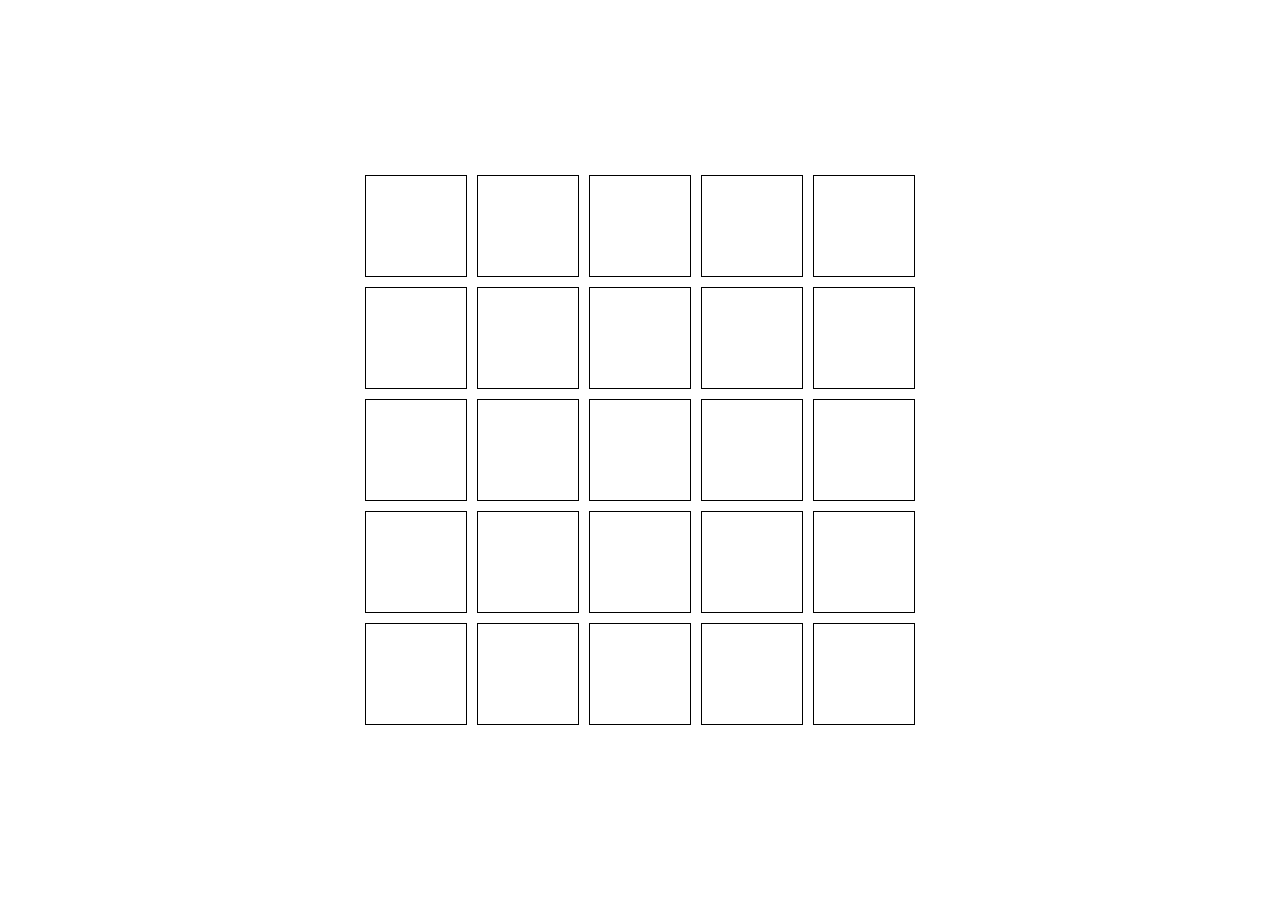
==== seiten/raten/index.html @ f916f19a "evening_change" ====
<!DOCTYPE html>
<html lang="en">
<head>
    <meta charset="UTF-8">
    <meta name="viewport" content="width=device-width, initial-scale=1.0">
    <title>Memory</title>
    <link rel="stylesheet" href="./style.css">
</head>
<body>

    <script src="./script.js"></script>

    <div class="grid-container">
        <div class="grid-item" onclick="click(0,0)"></div>
        <div class="grid-item" onclick="click(0,0)"></div>
        <div class="grid-item" onclick="click(0,0)"></div>
        <div class="grid-item" onclick="click(0,0)"></div>
        <div class="grid-item" onclick="click(0,0)"></div>

        <div class="grid-item" onclick="click(0,0)"></div>
        <div class="grid-item" onclick="click(0,0)"></div>
        <div class="grid-item" onclick="click(0,0)"></div>
        <div class="grid-item" onclick="click(0,0)"></div>
        <div class="grid-item" onclick="click(0,0)"></div>

        <div class="grid-item" onclick="click(0,0)"></div>
        <div class="grid-item" onclick="click(0,0)"></div>
        <div class="grid-item" onclick="click(0,0)"></div>
        <div class="grid-item" onclick="click(0,0)"></div>
        <div class="grid-item" onclick="click(0,0)"></div>

        <div class="grid-item" onclick="click(0,0)"></div>
        <div class="grid-item" onclick="click(0,0)"></div>
        <div class="grid-item" onclick="click(0,0)"></div>
        <div class="grid-item" onclick="click(0,0)"></div>
        <div class="grid-item" onclick="click(0,0)"></div>

        <div class="grid-item" onclick="click(0,0)"></div>
        <div class="grid-item" onclick="click(0,0)"></div>
        <div class="grid-item" onclick="click(0,0)"></div>
        <div class="grid-item" onclick="click(0,0)"></div>
        <div class="grid-item" onclick="click(0,0)"></div>
    </div>
</body>
</html>
---- seiten/raten/style.css ----
body {
    display: flex;
    justify-content: center;
    align-items: center;
    height: 100vh;
    margin: 0;
}

.grid-container {
    display: grid;
    grid-template-rows: repeat(5, 1fr);
    grid-template-columns: repeat(5, 1fr);
    grid-gap: 10px;
}

.grid-item {
    width: 100px;
    height: 100px;
    border: 1px solid #000;
    text-align: center;
    line-height: 100px;
    font-size: 18px;
}
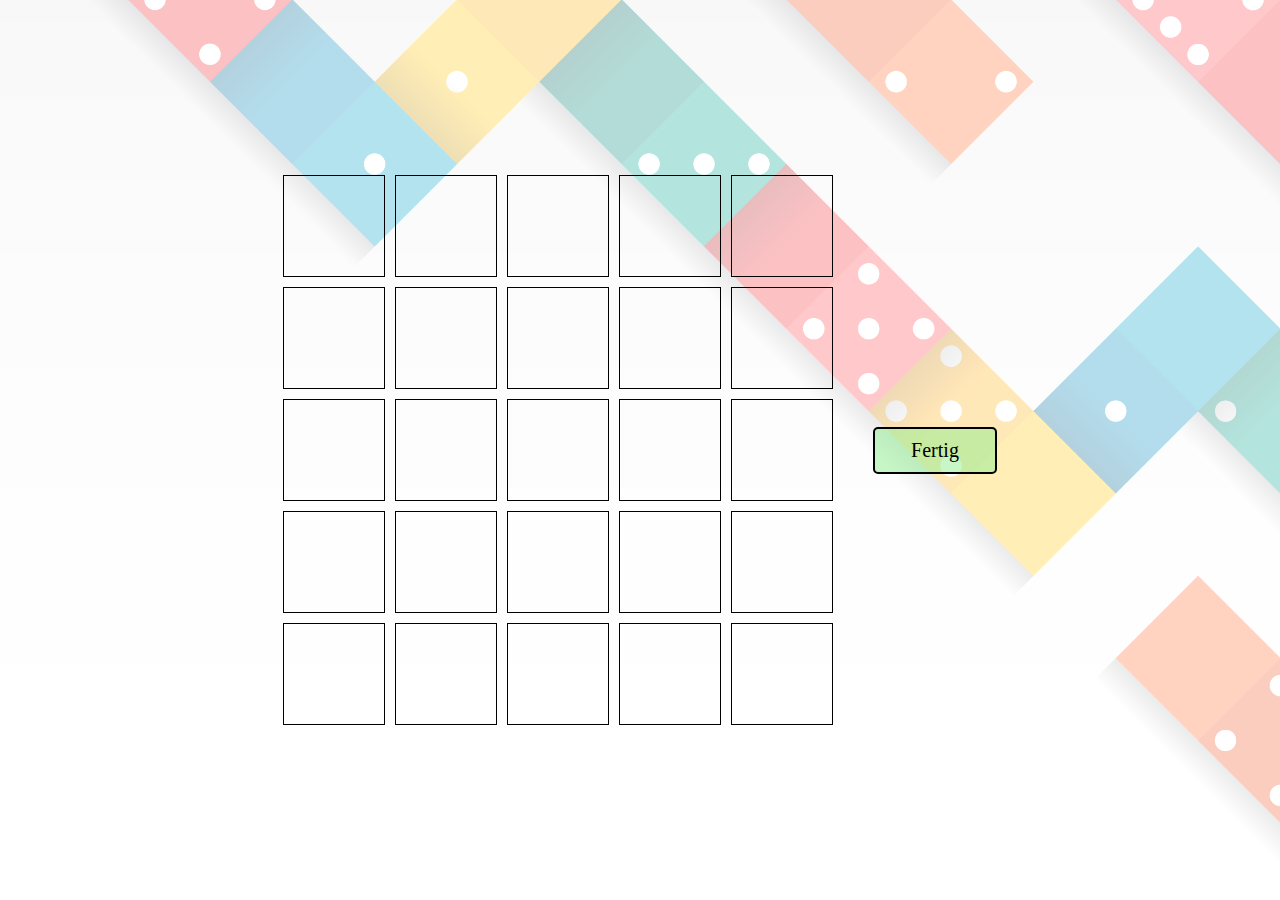
==== commit a3156433: "project_finished 1.0.3" ====
--- a/seiten/raten/index.html
+++ b/seiten/raten/index.html
@@ -11,35 +11,37 @@
     <script src="./script.js"></script>
 
     <div class="grid-container">
-        <div class="grid-item" onclick="click(0,0)"></div>
-        <div class="grid-item" onclick="click(0,0)"></div>
-        <div class="grid-item" onclick="click(0,0)"></div>
-        <div class="grid-item" onclick="click(0,0)"></div>
-        <div class="grid-item" onclick="click(0,0)"></div>
+        <div id="0" class="grid-item" onclick="handleClick(0,0,0)"></div>
+        <div id="1" class="grid-item" onclick="handleClick(0,1,1)"></div>
+        <div id="2" class="grid-item" onclick="handleClick(0,2,2)"></div>
+        <div id="3" class="grid-item" onclick="handleClick(0,3,3)"></div>
+        <div id="4" class="grid-item" onclick="handleClick(0,4,4)"></div>
 
-        <div class="grid-item" onclick="click(0,0)"></div>
-        <div class="grid-item" onclick="click(0,0)"></div>
-        <div class="grid-item" onclick="click(0,0)"></div>
-        <div class="grid-item" onclick="click(0,0)"></div>
-        <div class="grid-item" onclick="click(0,0)"></div>
+        <div id="5" class="grid-item" onclick="handleClick(1,0,5)"></div>
+        <div id="6" class="grid-item" onclick="handleClick(1,1,6)"></div>
+        <div id="7" class="grid-item" onclick="handleClick(1,2,7)"></div>
+        <div id="8" class="grid-item" onclick="handleClick(1,3,8)"></div>
+        <div id="9" class="grid-item" onclick="handleClick(1,4,9)"></div>
 
-        <div class="grid-item" onclick="click(0,0)"></div>
-        <div class="grid-item" onclick="click(0,0)"></div>
-        <div class="grid-item" onclick="click(0,0)"></div>
-        <div class="grid-item" onclick="click(0,0)"></div>
-        <div class="grid-item" onclick="click(0,0)"></div>
+        <div id="10" class="grid-item" onclick="handleClick(2,0,10)"></div>
+        <div id="11" class="grid-item" onclick="handleClick(2,1,11)"></div>
+        <div id="12" class="grid-item" onclick="handleClick(2,2,12)"></div>
+        <div id="13" class="grid-item" onclick="handleClick(2,3,13)"></div>
+        <div id="14" class="grid-item" onclick="handleClick(2,4,14)"></div>
 
-        <div class="grid-item" onclick="click(0,0)"></div>
-        <div class="grid-item" onclick="click(0,0)"></div>
-        <div class="grid-item" onclick="click(0,0)"></div>
-        <div class="grid-item" onclick="click(0,0)"></div>
-        <div class="grid-item" onclick="click(0,0)"></div>
+        <div id="15" class="grid-item" onclick="handleClick(3,0,15)"></div>
+        <div id="16" class="grid-item" onclick="handleClick(3,1,16)"></div>
+        <div id="17" class="grid-item" onclick="handleClick(3,2,17)"></div>
+        <div id="18" class="grid-item" onclick="handleClick(3,3,18)"></div>
+        <div id="19" class="grid-item" onclick="handleClick(3,4,19)"></div>
 
-        <div class="grid-item" onclick="click(0,0)"></div>
-        <div class="grid-item" onclick="click(0,0)"></div>
-        <div class="grid-item" onclick="click(0,0)"></div>
-        <div class="grid-item" onclick="click(0,0)"></div>
-        <div class="grid-item" onclick="click(0,0)"></div>
+        <div id="20" class="grid-item" onclick="handleClick(4,0,20)"></div>
+        <div id="21" class="grid-item" onclick="handleClick(4,1,21)"></div>
+        <div id="22" class="grid-item" onclick="handleClick(4,2,22)"></div>
+        <div id="23" class="grid-item" onclick="handleClick(4,3,23)"></div>
+        <div id="24" class="grid-item" onclick="handleClick(4,4,24)"></div>
     </div>
+
+    <div class="knopf" onclick="eingabePruefen()">Fertig</div>
 </body>
 </html>--- a/seiten/raten/style.css
+++ b/seiten/raten/style.css
@@ -1,4 +1,9 @@
 body {
+    background-image: url(../../bilder/hintergrund.jpg);
+    background-color: rgba(255,255,255,0.7);
+    background-blend-mode: lighten;
+    background-repeat: no-repeat;
+    background-size: cover;
     display: flex;
     justify-content: center;
     align-items: center;
@@ -20,4 +25,17 @@
     text-align: center;
     line-height: 100px;
     font-size: 18px;
+    cursor: pointer;
+}
+
+.knopf{
+    margin-left: 40px;
+    border: 2px solid black;
+    padding: 10px;
+    min-width: 100px;
+    font-size: 20px;
+    text-align: center;
+    cursor: pointer;
+    border-radius: 5px;
+    background-color: rgba(144, 238, 144, 0.5);
 }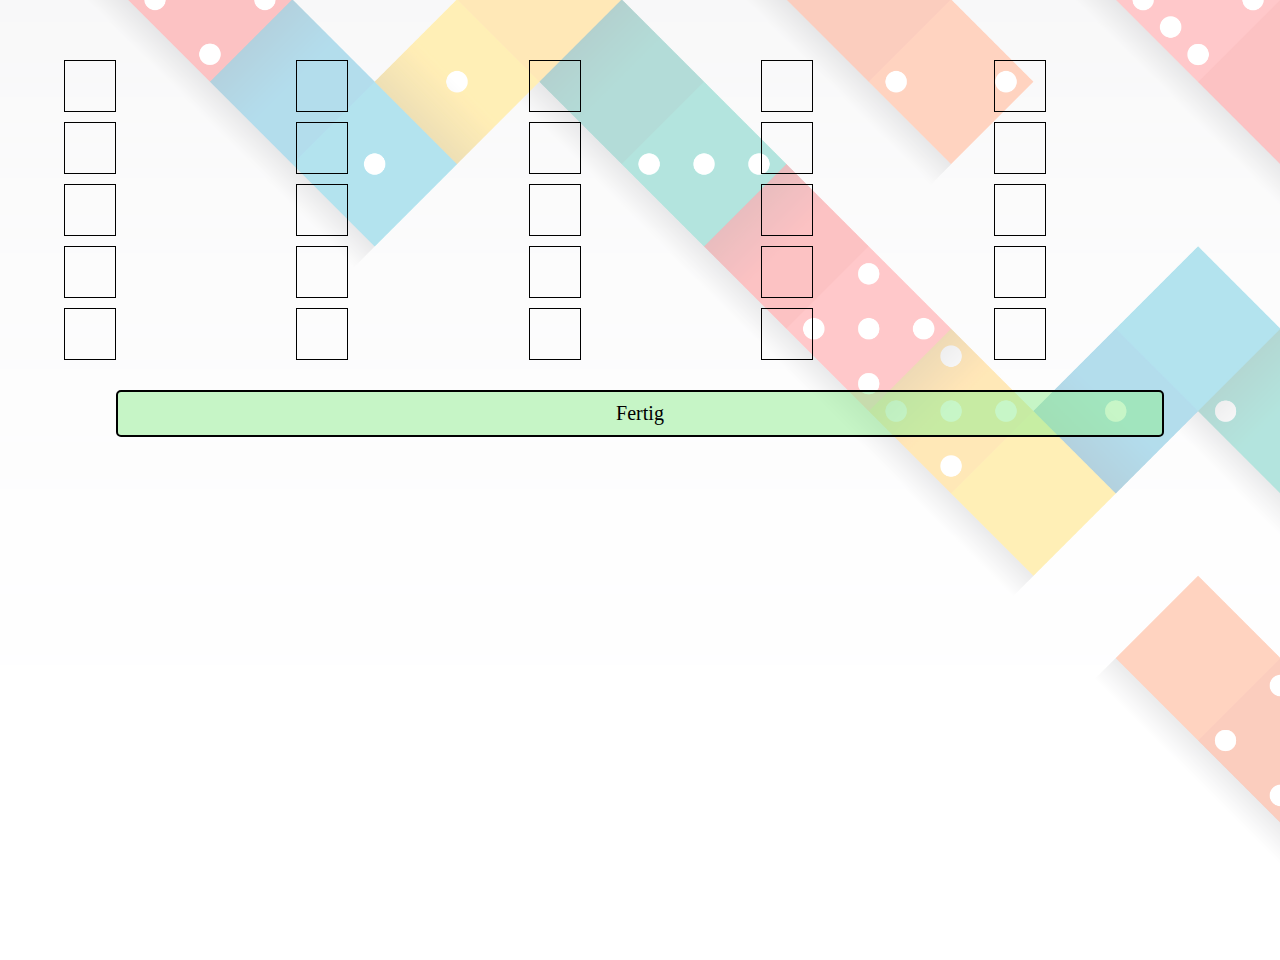
==== commit a07986ab: "project done" ====
--- a/seiten/raten/index.html
+++ b/seiten/raten/index.html
@@ -1,47 +1,54 @@
 <!DOCTYPE html>
 <html lang="en">
+
 <head>
     <meta charset="UTF-8">
     <meta name="viewport" content="width=device-width, initial-scale=1.0">
     <title>Memory</title>
     <link rel="stylesheet" href="./style.css">
 </head>
+
 <body>
 
     <script src="./script.js"></script>
 
-    <div class="grid-container">
-        <div id="0" class="grid-item" onclick="handleClick(0,0,0)"></div>
-        <div id="1" class="grid-item" onclick="handleClick(0,1,1)"></div>
-        <div id="2" class="grid-item" onclick="handleClick(0,2,2)"></div>
-        <div id="3" class="grid-item" onclick="handleClick(0,3,3)"></div>
-        <div id="4" class="grid-item" onclick="handleClick(0,4,4)"></div>
+    <center>
+        <div class="grid-container">
+            <div id="0" class="grid-item" onclick="handleClick(0,0,0)"></div>
+            <div id="1" class="grid-item" onclick="handleClick(0,1,1)"></div>
+            <div id="2" class="grid-item" onclick="handleClick(0,2,2)"></div>
+            <div id="3" class="grid-item" onclick="handleClick(0,3,3)"></div>
+            <div id="4" class="grid-item" onclick="handleClick(0,4,4)"></div>
 
-        <div id="5" class="grid-item" onclick="handleClick(1,0,5)"></div>
-        <div id="6" class="grid-item" onclick="handleClick(1,1,6)"></div>
-        <div id="7" class="grid-item" onclick="handleClick(1,2,7)"></div>
-        <div id="8" class="grid-item" onclick="handleClick(1,3,8)"></div>
-        <div id="9" class="grid-item" onclick="handleClick(1,4,9)"></div>
+            <div id="5" class="grid-item" onclick="handleClick(1,0,5)"></div>
+            <div id="6" class="grid-item" onclick="handleClick(1,1,6)"></div>
+            <div id="7" class="grid-item" onclick="handleClick(1,2,7)"></div>
+            <div id="8" class="grid-item" onclick="handleClick(1,3,8)"></div>
+            <div id="9" class="grid-item" onclick="handleClick(1,4,9)"></div>
 
-        <div id="10" class="grid-item" onclick="handleClick(2,0,10)"></div>
-        <div id="11" class="grid-item" onclick="handleClick(2,1,11)"></div>
-        <div id="12" class="grid-item" onclick="handleClick(2,2,12)"></div>
-        <div id="13" class="grid-item" onclick="handleClick(2,3,13)"></div>
-        <div id="14" class="grid-item" onclick="handleClick(2,4,14)"></div>
+            <div id="10" class="grid-item" onclick="handleClick(2,0,10)"></div>
+            <div id="11" class="grid-item" onclick="handleClick(2,1,11)"></div>
+            <div id="12" class="grid-item" onclick="handleClick(2,2,12)"></div>
+            <div id="13" class="grid-item" onclick="handleClick(2,3,13)"></div>
+            <div id="14" class="grid-item" onclick="handleClick(2,4,14)"></div>
 
-        <div id="15" class="grid-item" onclick="handleClick(3,0,15)"></div>
-        <div id="16" class="grid-item" onclick="handleClick(3,1,16)"></div>
-        <div id="17" class="grid-item" onclick="handleClick(3,2,17)"></div>
-        <div id="18" class="grid-item" onclick="handleClick(3,3,18)"></div>
-        <div id="19" class="grid-item" onclick="handleClick(3,4,19)"></div>
+            <div id="15" class="grid-item" onclick="handleClick(3,0,15)"></div>
+            <div id="16" class="grid-item" onclick="handleClick(3,1,16)"></div>
+            <div id="17" class="grid-item" onclick="handleClick(3,2,17)"></div>
+            <div id="18" class="grid-item" onclick="handleClick(3,3,18)"></div>
+            <div id="19" class="grid-item" onclick="handleClick(3,4,19)"></div>
 
-        <div id="20" class="grid-item" onclick="handleClick(4,0,20)"></div>
-        <div id="21" class="grid-item" onclick="handleClick(4,1,21)"></div>
-        <div id="22" class="grid-item" onclick="handleClick(4,2,22)"></div>
-        <div id="23" class="grid-item" onclick="handleClick(4,3,23)"></div>
-        <div id="24" class="grid-item" onclick="handleClick(4,4,24)"></div>
-    </div>
+            <div id="20" class="grid-item" onclick="handleClick(4,0,20)"></div>
+            <div id="21" class="grid-item" onclick="handleClick(4,1,21)"></div>
+            <div id="22" class="grid-item" onclick="handleClick(4,2,22)"></div>
+            <div id="23" class="grid-item" onclick="handleClick(4,3,23)"></div>
+            <div id="24" class="grid-item" onclick="handleClick(4,4,24)"></div>
+        </div>
 
-    <div class="knopf" onclick="eingabePruefen()">Fertig</div>
+
+        <div class="knopf" onclick="eingabePruefen()">Fertig</div>
+    </center>
+
 </body>
+
 </html>--- a/seiten/raten/style.css
+++ b/seiten/raten/style.css
@@ -4,7 +4,7 @@
     background-blend-mode: lighten;
     background-repeat: no-repeat;
     background-size: cover;
-    display: flex;
+    /**display: flex;**/
     justify-content: center;
     align-items: center;
     height: 100vh;
@@ -12,15 +12,17 @@
 }
 
 .grid-container {
+    margin-top: 60px;
     display: grid;
     grid-template-rows: repeat(5, 1fr);
     grid-template-columns: repeat(5, 1fr);
     grid-gap: 10px;
+    width: 90%;
 }
 
 .grid-item {
-    width: 100px;
-    height: 100px;
+    width: 50px;
+    height: 50px;
     border: 1px solid #000;
     text-align: center;
     line-height: 100px;
@@ -29,13 +31,14 @@
 }
 
 .knopf{
-    margin-left: 40px;
+    margin-top: 30px;
     border: 2px solid black;
     padding: 10px;
     min-width: 100px;
     font-size: 20px;
     text-align: center;
     cursor: pointer;
+    width: 80%;
     border-radius: 5px;
     background-color: rgba(144, 238, 144, 0.5);
 }